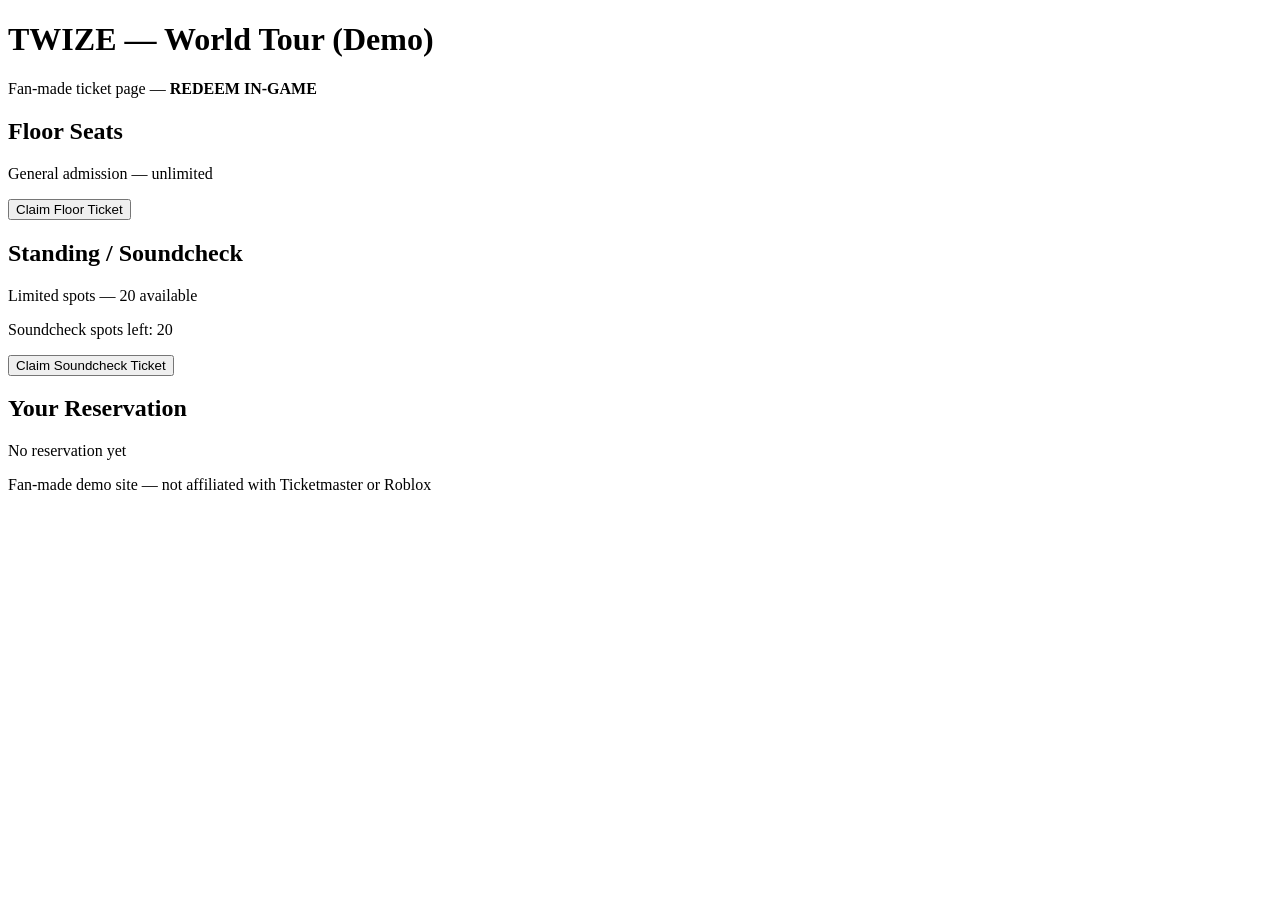
==== index.html @ 281ac6a1 "Create index.html" ====
<!DOCTYPE html>
<html lang="en">
<head>
  <meta charset="UTF-8">
  <meta name="viewport" content="width=device-width, initial-scale=1.0">
  <title>TWIZE World Tour Tickets (Demo)</title>
  <link rel="stylesheet" href="style.css">
</head>
<body>
  <header>
    <h1>TWIZE — World Tour (Demo)</h1>
    <p class="muted">Fan-made ticket page — <strong>REDEEM IN-GAME</strong></p>
  </header>

  <main>
    <section class="tickets">
      <div class="ticket-card">
        <h2>Floor Seats</h2>
        <p class="small">General admission — unlimited</p>
        <button class="btn" onclick="claimTicket('Floor')">Claim Floor Ticket</button>
      </div>
      <div class="ticket-card">
        <h2>Standing / Soundcheck</h2>
        <p class="small">Limited spots — 20 available</p>
        <p class="small" id="soundLeft">Soundcheck spots left: 20</p>
        <button class="btn" onclick="claimTicket('Soundcheck')">Claim Soundcheck Ticket</button>
      </div>
    </section>

    <section class="reservation">
      <h2>Your Reservation</h2>
      <p id="ticketStatus">No reservation yet</p>
      <div class="ticket-card ticket-output" id="ticketCard" style="display:none">
        <div class="watermark">REDEEM IN-GAME — DEMO</div>
        <p><strong>Event:</strong> TWIZE — World Tour</p>
        <p><strong>Date:</strong> Nov 15, 2025</p>
        <p><strong>Location:</strong> Roblox Arena</p>
        <p><strong>Section:</strong> <span id="tSection">—</span></p>
        <p><strong>Reservation Code:</strong> <span id="tCode">—</span></p>
      </div>
    </section>
  </main>

  <footer>
    <p class="small">Fan-made demo site — not affiliated with Ticketmaster or Roblox</p>
  </footer>

  <script src="script.js"></script>
</body>
</html>
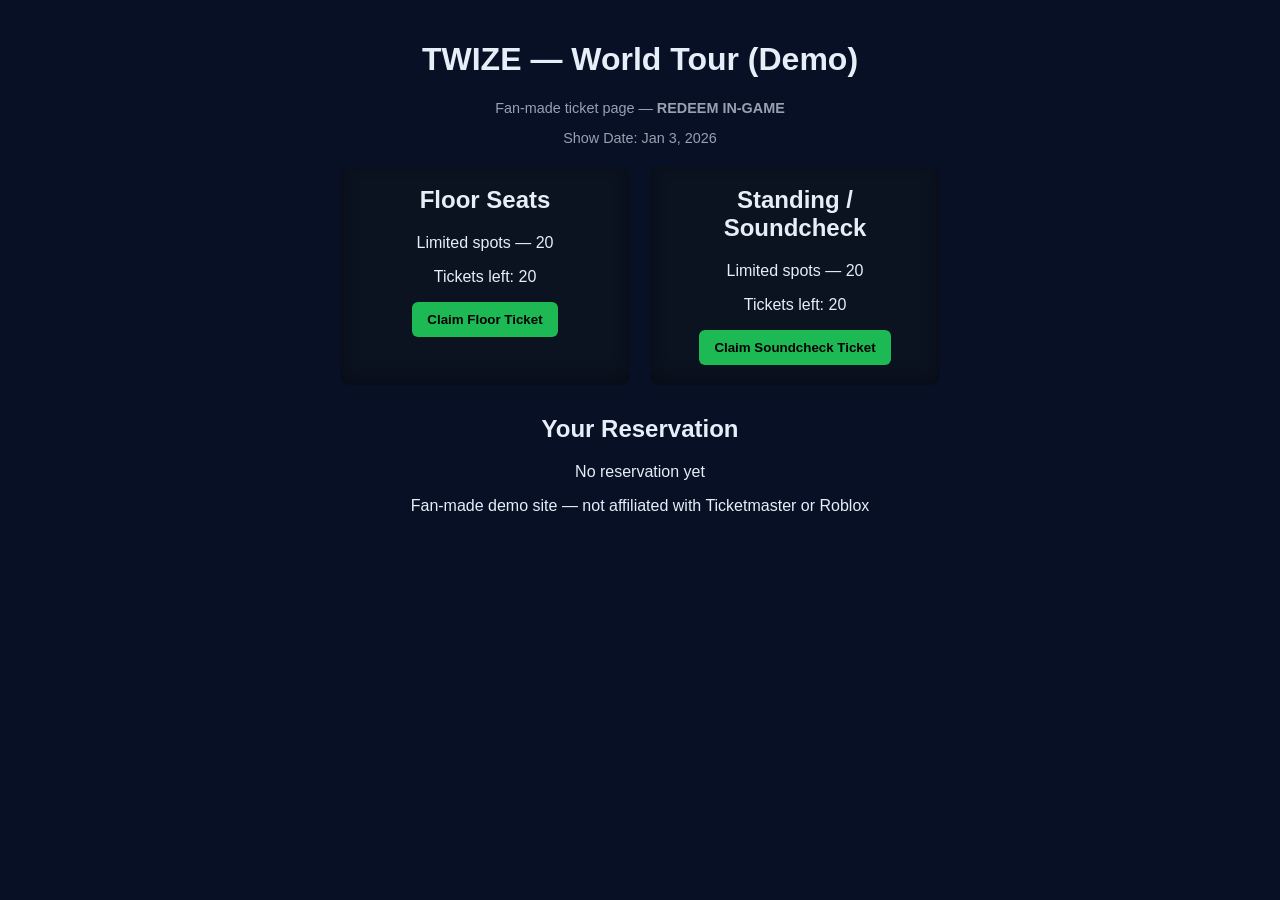
==== commit c2345a7e: "Update index.html" ====
--- a/index.html
+++ b/index.html
@@ -1,50 +1,54 @@
 <!DOCTYPE html>
 <html lang="en">
 <head>
-  <meta charset="UTF-8">
-  <meta name="viewport" content="width=device-width, initial-scale=1.0">
-  <title>TWIZE World Tour Tickets (Demo)</title>
-  <link rel="stylesheet" href="style.css">
+<meta charset="UTF-8">
+<meta name="viewport" content="width=device-width, initial-scale=1.0">
+<title>TWIZE World Tour Tickets</title>
+<link rel="stylesheet" href="style.css">
 </head>
 <body>
-  <header>
-    <h1>TWIZE — World Tour (Demo)</h1>
-    <p class="muted">Fan-made ticket page — <strong>REDEEM IN-GAME</strong></p>
-  </header>
+<header>
+  <h1>TWIZE — World Tour (Demo)</h1>
+  <p class="muted">Fan-made ticket page — <strong>REDEEM IN-GAME</strong></p>
+  <p class="muted">Show Date: Jan 3, 2026</p>
+</header>
 
-  <main>
-    <section class="tickets">
-      <div class="ticket-card">
-        <h2>Floor Seats</h2>
-        <p class="small">General admission — unlimited</p>
-        <button class="btn" onclick="claimTicket('Floor')">Claim Floor Ticket</button>
-      </div>
-      <div class="ticket-card">
-        <h2>Standing / Soundcheck</h2>
-        <p class="small">Limited spots — 20 available</p>
-        <p class="small" id="soundLeft">Soundcheck spots left: 20</p>
-        <button class="btn" onclick="claimTicket('Soundcheck')">Claim Soundcheck Ticket</button>
-      </div>
-    </section>
+<main>
+  <section class="tickets">
+    <div class="ticket-card">
+      <h2>Floor Seats</h2>
+      <p class="small">Limited spots — 20</p>
+      <p class="small" id="floorLeft">Tickets left: 20</p>
+      <button class="btn" onclick="claimTicket('Floor')">Claim Floor Ticket</button>
+    </div>
 
-    <section class="reservation">
-      <h2>Your Reservation</h2>
-      <p id="ticketStatus">No reservation yet</p>
-      <div class="ticket-card ticket-output" id="ticketCard" style="display:none">
-        <div class="watermark">REDEEM IN-GAME — DEMO</div>
-        <p><strong>Event:</strong> TWIZE — World Tour</p>
-        <p><strong>Date:</strong> Nov 15, 2025</p>
-        <p><strong>Location:</strong> Roblox Arena</p>
-        <p><strong>Section:</strong> <span id="tSection">—</span></p>
-        <p><strong>Reservation Code:</strong> <span id="tCode">—</span></p>
-      </div>
-    </section>
-  </main>
+    <div class="ticket-card">
+      <h2>Standing / Soundcheck</h2>
+      <p class="small">Limited spots — 20</p>
+      <p class="small" id="soundLeft">Tickets left: 20</p>
+      <button class="btn" onclick="claimTicket('Soundcheck')">Claim Soundcheck Ticket</button>
+    </div>
+  </section>
 
-  <footer>
-    <p class="small">Fan-made demo site — not affiliated with Ticketmaster or Roblox</p>
-  </footer>
+  <section class="reservation">
+    <h2>Your Reservation</h2>
+    <p id="ticketStatus">No reservation yet</p>
+    <div class="ticket-card ticket-output" id="ticketCard" style="display:none">
+      <div class="watermark">REDEEM IN-GAME — DEMO</div>
+      <p><strong>Event:</strong> TWIZE — World Tour</p>
+      <p><strong>Date:</strong> Jan 3, 2026</p>
+      <p><strong>Location:</strong> Roblox Arena</p>
+      <p><strong>Section:</strong> <span id="tSection">—</span></p>
+      <p><strong>Reservation Code:</strong> <span id="tCode">—</span></p>
+    </div>
+  </section>
+</main>
 
-  <script src="script.js"></script>
+<footer>
+  <p class="small">Fan-made demo site — not affiliated with Ticketmaster or Roblox</p>
+</footer>
+
+<script src="script.js"></script>
 </body>
 </html>
+
--- a/style.css
+++ b/style.css
@@ -0,0 +1,71 @@
+body {
+  font-family: Inter, sans-serif;
+  background: #071025;
+  color: #e6eef8;
+  margin: 0;
+  padding: 20px;
+}
+
+header, footer {
+  text-align: center;
+  margin-bottom: 20px;
+}
+
+.muted {
+  color: #98a0b3;
+  font-size: 0.9rem;
+}
+
+.tickets {
+  display: flex;
+  gap: 20px;
+  justify-content: center;
+  flex-wrap: wrap;
+}
+
+.ticket-card {
+  background: #0b1220;
+  padding: 20px;
+  border-radius: 10px;
+  width: 250px;
+  box-shadow: inset 0 -6px 18px rgba(0,0,0,0.3);
+  text-align: center;
+}
+
+.ticket-card h2 {
+  margin-top: 0;
+}
+
+.btn {
+  background: #1db954;
+  border: none;
+  padding: 10px 15px;
+  border-radius: 6px;
+  cursor: pointer;
+  font-weight: bold;
+}
+
+.ticket-output {
+  background: #f8fbff;
+  color: #061226;
+  padding: 15px;
+  border-radius: 10px;
+  margin-top: 10px;
+  position: relative;
+}
+
+.ticket-output .watermark {
+  position: absolute;
+  top: 30%;
+  left: 50%;
+  transform: translate(-50%, -50%) rotate(-20deg);
+  font-weight: 900;
+  font-size: 24px;
+  color: rgba(2,6,23,0.06);
+  pointer-events: none;
+}
+
+.reservation {
+  margin-top: 30px;
+  text-align: center;
+}
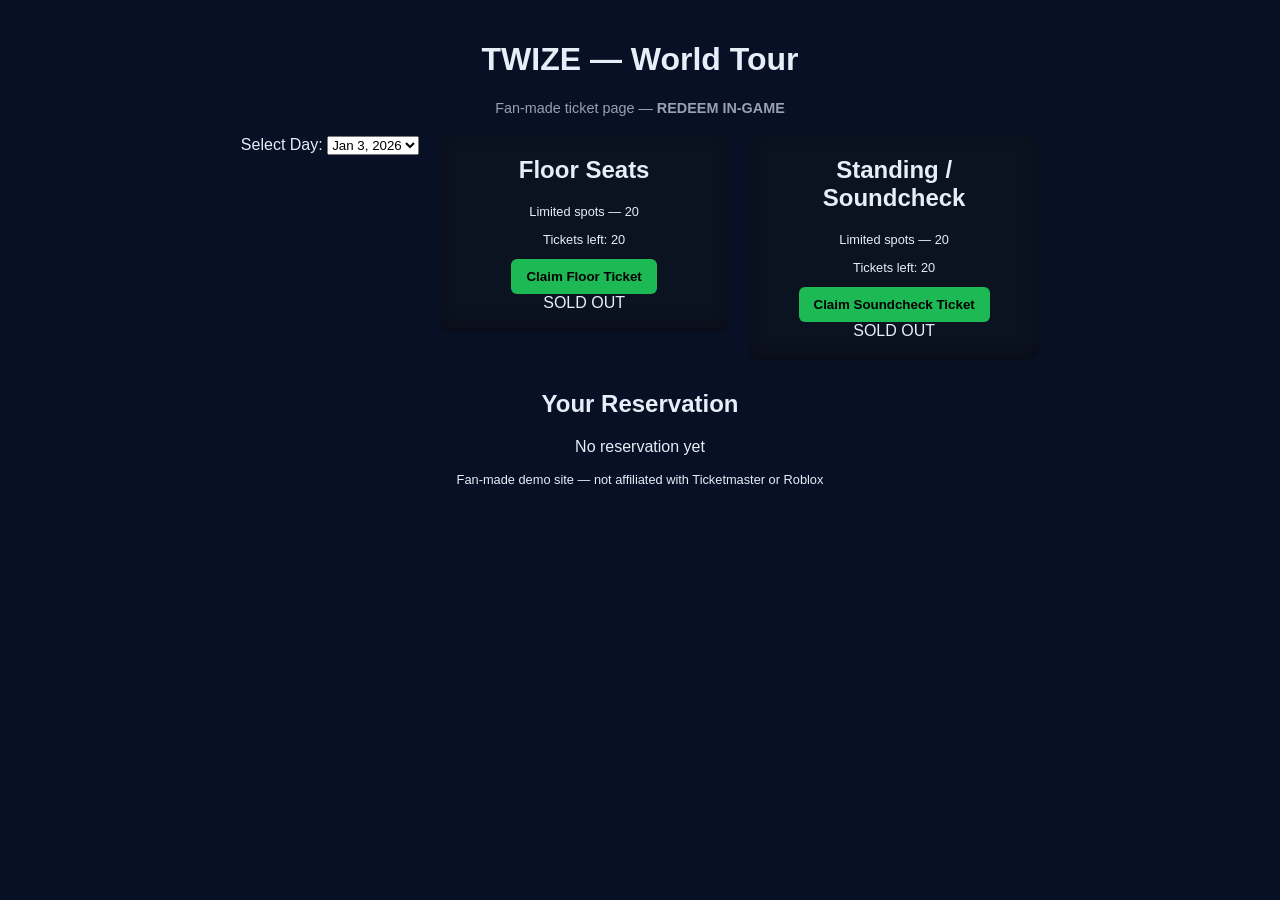
==== commit e6964d9e: "Update index.html" ====
--- a/index.html
+++ b/index.html
@@ -7,26 +7,41 @@
 <link rel="stylesheet" href="style.css">
 </head>
 <body>
-<header>
-  <h1>TWIZE — World Tour (Demo)</h1>
-  <p class="muted">Fan-made ticket page — <strong>REDEEM IN-GAME</strong></p>
-  <p class="muted">Show Date: Jan 3, 2026</p>
+<header class="banner">
+  <div class="banner-content">
+    <h1>TWIZE — World Tour</h1>
+    <p class="muted">Fan-made ticket page — <strong>REDEEM IN-GAME</strong></p>
+  </div>
 </header>
 
 <main>
   <section class="tickets">
-    <div class="ticket-card">
-      <h2>Floor Seats</h2>
-      <p class="small">Limited spots — 20</p>
-      <p class="small" id="floorLeft">Tickets left: 20</p>
-      <button class="btn" onclick="claimTicket('Floor')">Claim Floor Ticket</button>
+    <div class="day-select">
+      <label for="daySelect">Select Day:</label>
+      <select id="daySelect">
+        <option value="Jan 3, 2026">Jan 3, 2026</option>
+        <option value="Jan 4, 2026">Jan 4, 2026</option>
+      </select>
     </div>
 
-    <div class="ticket-card">
-      <h2>Standing / Soundcheck</h2>
-      <p class="small">Limited spots — 20</p>
-      <p class="small" id="soundLeft">Tickets left: 20</p>
-      <button class="btn" onclick="claimTicket('Soundcheck')">Claim Soundcheck Ticket</button>
+    <div class="ticket-card-wrapper">
+      <div class="ticket-card" id="floorCard">
+        <h2>Floor Seats</h2>
+        <p class="small">Limited spots — 20</p>
+        <p class="small" id="floorLeft">Tickets left: 20</p>
+        <button class="btn" onclick="claimTicket('Floor')">Claim Floor Ticket</button>
+        <div class="sold-out-overlay" id="floorSoldOut">SOLD OUT</div>
+      </div>
+    </div>
+
+    <div class="ticket-card-wrapper">
+      <div class="ticket-card" id="soundCard">
+        <h2>Standing / Soundcheck</h2>
+        <p class="small">Limited spots — 20</p>
+        <p class="small" id="soundLeft">Tickets left: 20</p>
+        <button class="btn" onclick="claimTicket('Soundcheck')">Claim Soundcheck Ticket</button>
+        <div class="sold-out-overlay" id="soundSoldOut">SOLD OUT</div>
+      </div>
     </div>
   </section>
 
@@ -36,7 +51,8 @@
     <div class="ticket-card ticket-output" id="ticketCard" style="display:none">
       <div class="watermark">REDEEM IN-GAME — DEMO</div>
       <p><strong>Event:</strong> TWIZE — World Tour</p>
-      <p><strong>Date:</strong> Jan 3, 2026</p>
+      <p><strong>Date:</strong> <span id="tDay">—</span></p>
+      <p><strong>Time:</strong> 9 PM CET</p>
       <p><strong>Location:</strong> Roblox Arena</p>
       <p><strong>Section:</strong> <span id="tSection">—</span></p>
       <p><strong>Reservation Code:</strong> <span id="tCode">—</span></p>
@@ -51,4 +67,3 @@
 <script src="script.js"></script>
 </body>
 </html>
-
--- a/style.css
+++ b/style.css
@@ -69,3 +69,8 @@
   margin-top: 30px;
   text-align: center;
 }
+
+.small {
+  font-size: 0.8rem;
+}
+
